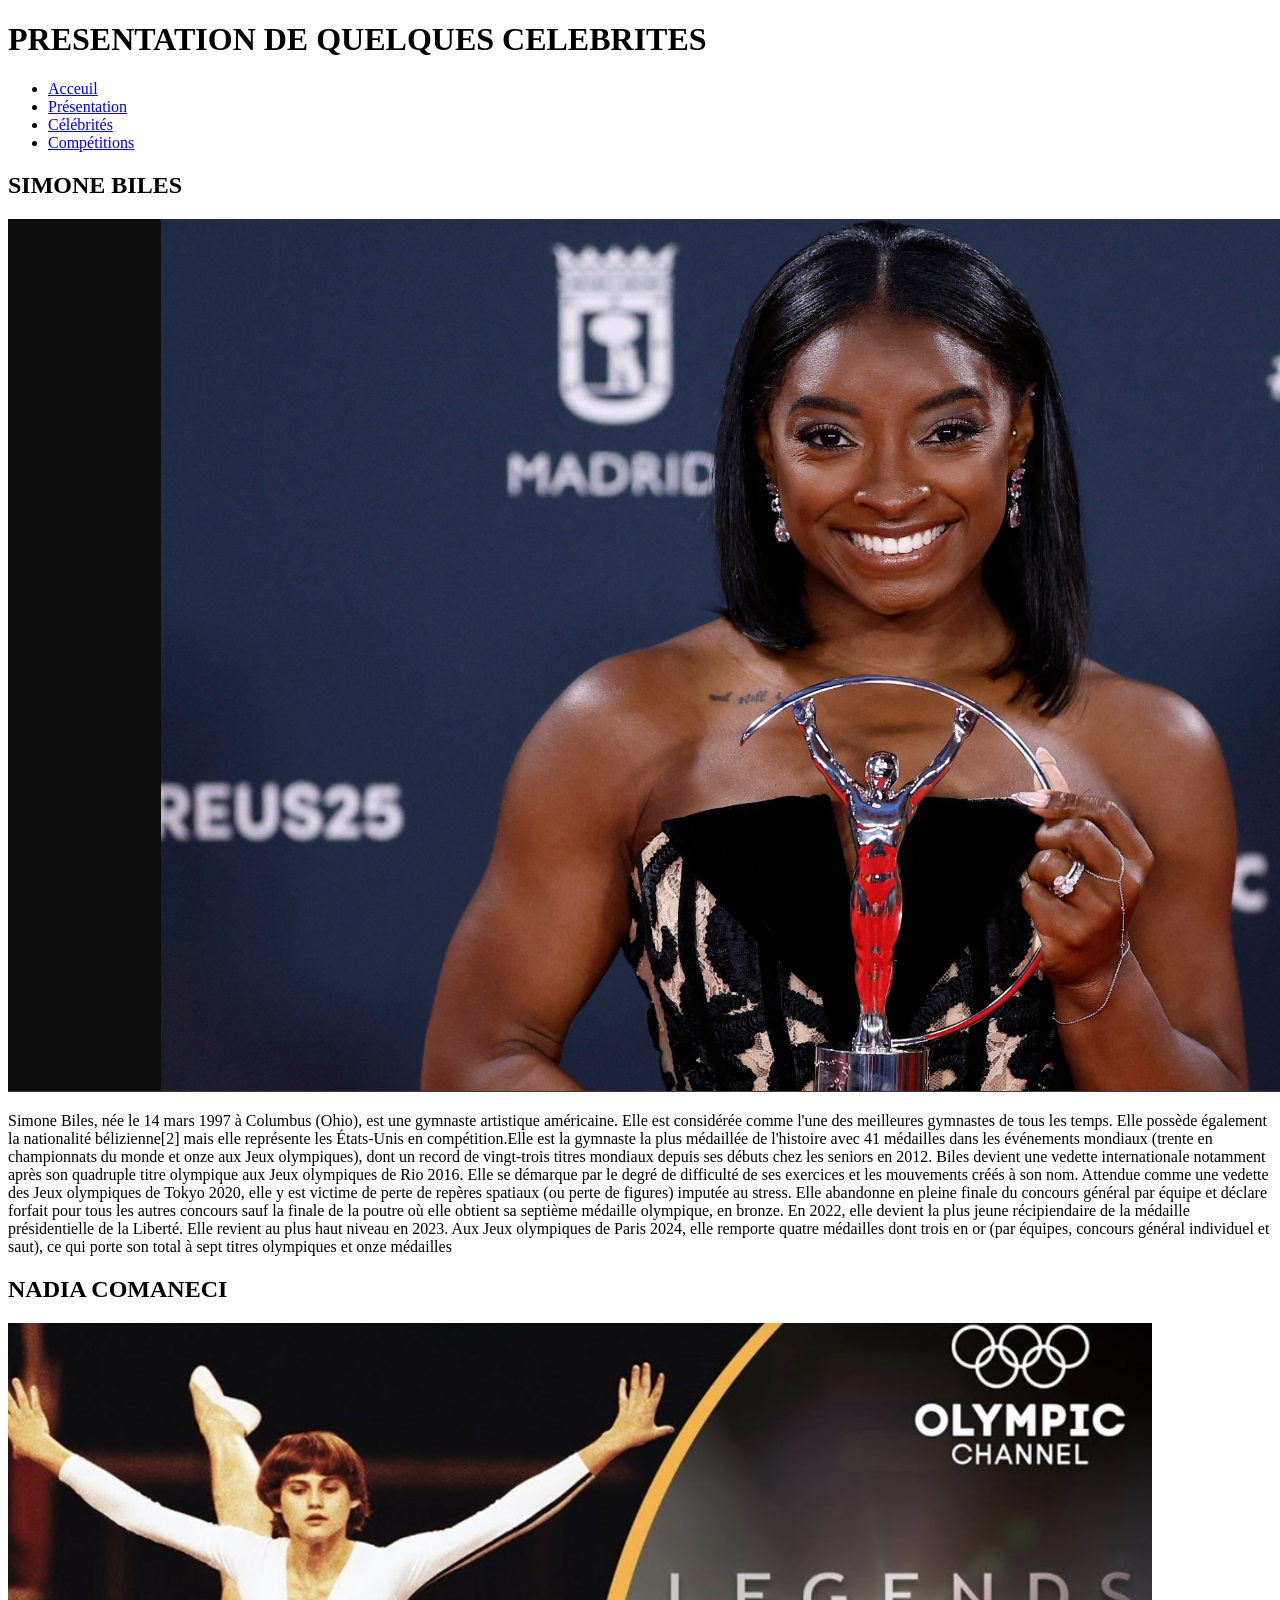
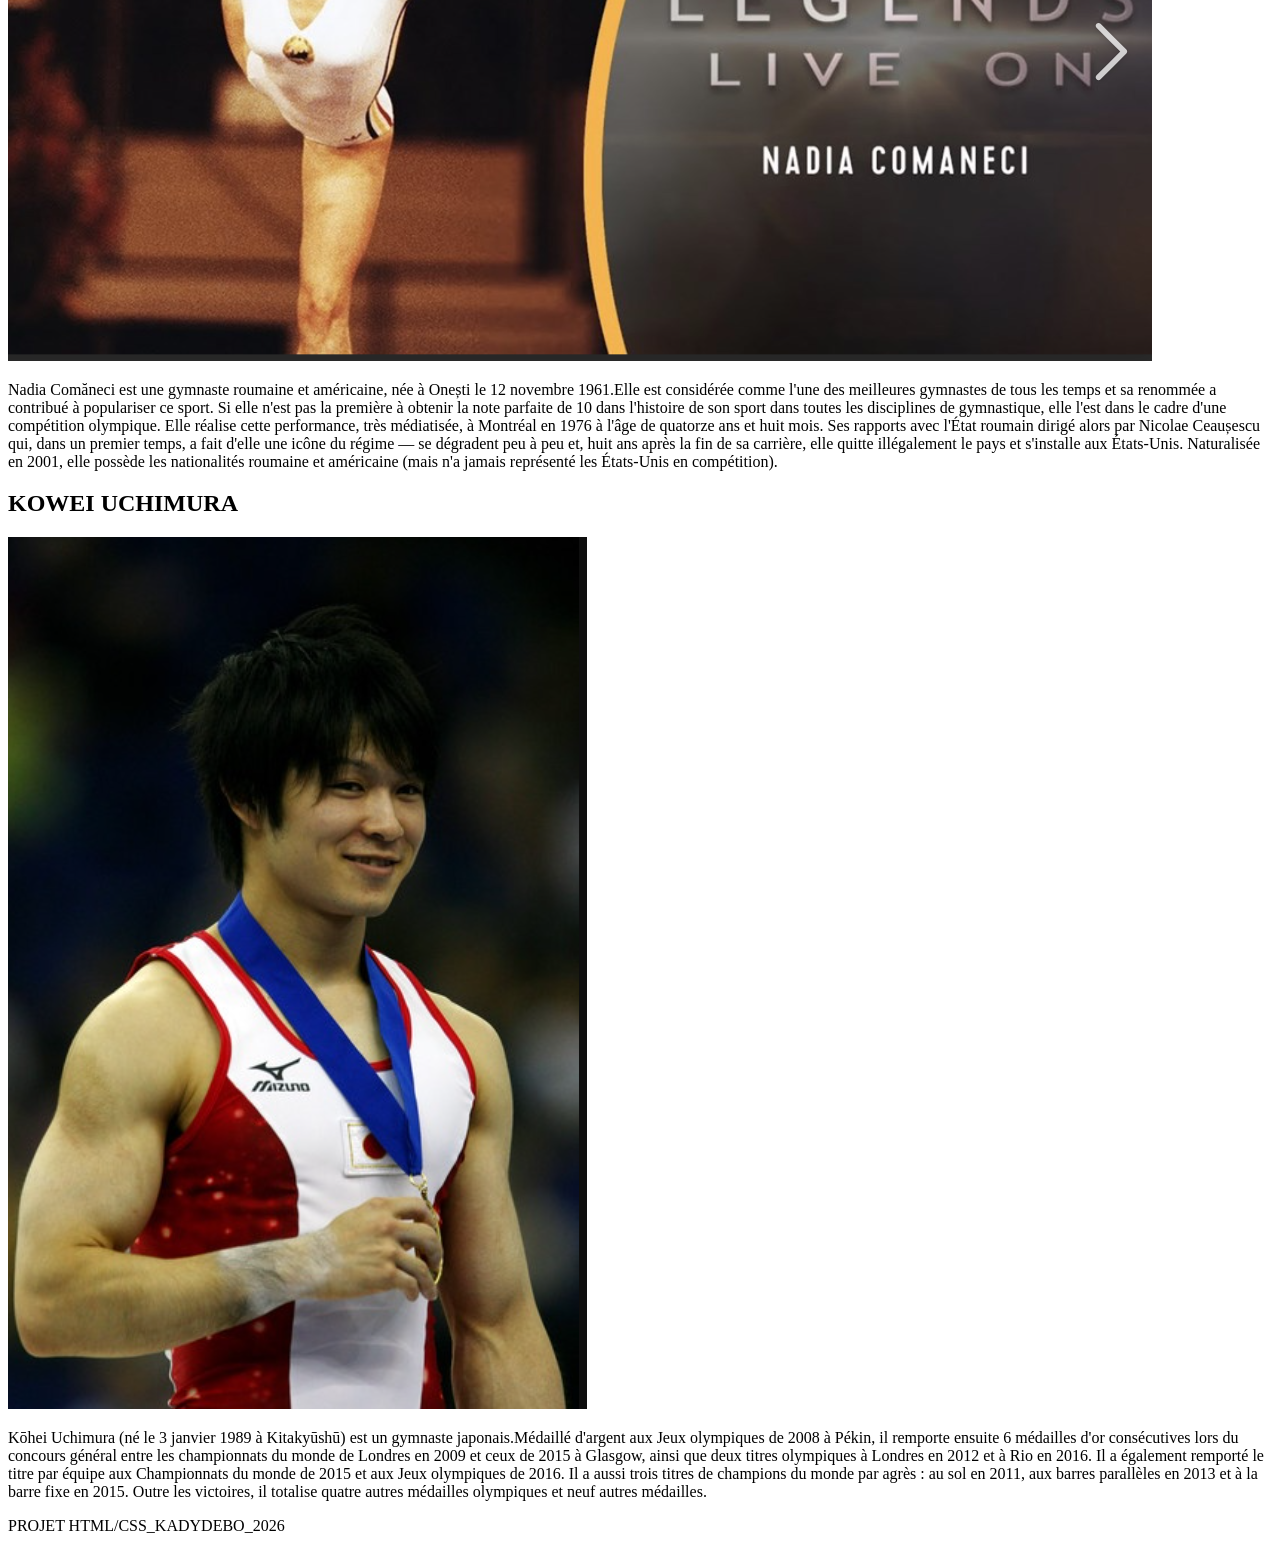
==== celebrités.html @ 9bd42097 "Add files via upload" ====
<!DOCTYPE html>
 <html lang="en">
 <head>
    <meta charset="UTF-8">
    <title>CELEBRITES</title>
    <link rel="stylesheet" href=".css">
 </head>
 <body>
      <header>
    <h1>PRESENTATION DE QUELQUES CELEBRITES</h1>
    
    <nav>
    <ul>
      <li><a href="index.html">Acceuil</a></li>
      <li><a href="presentation.html">Présentation</a></li>
      <li><a href="celebrités.html">Célébrités</a></li>
      <li><a href="compétition.html">Compétitions</a></li>
    </ul>
   </nav>
   <section>
   
     <h2>SIMONE BILES</h2>
     <div class="colonne">
     <img src="simone biles.png" alt="">
     <p>Simone Biles, née le 14 mars 1997 à Columbus (Ohio), est une gymnaste artistique américaine. Elle est considérée comme l'une des meilleures gymnastes de tous les temps. Elle possède également la nationalité bélizienne[2] mais elle représente les États-Unis en compétition.Elle est la gymnaste la plus médaillée de l'histoire avec 41 médailles dans les événements mondiaux (trente en championnats du monde et onze aux Jeux olympiques), dont un record de vingt-trois titres mondiaux depuis ses débuts chez les seniors en 2012. Biles devient une vedette internationale notamment après son quadruple titre olympique aux Jeux olympiques de Rio 2016. Elle se démarque par le degré de difficulté de ses exercices et les mouvements créés à son nom.
Attendue comme une vedette des Jeux olympiques de Tokyo 2020, elle y est victime de perte de repères spatiaux (ou perte de figures) imputée au stress. Elle abandonne en pleine finale du concours général par équipe et déclare forfait pour tous les autres concours sauf la finale de la poutre où elle obtient sa septième médaille olympique, en bronze.
En 2022, elle devient la plus jeune récipiendaire de la médaille présidentielle de la Liberté. Elle revient au plus haut niveau en 2023. Aux Jeux olympiques de Paris 2024, elle remporte quatre médailles dont trois en or (par équipes, concours général individuel et saut), ce qui porte son total à sept titres olympiques et onze médailles</p>
     </div>
     <h2>NADIA COMANECI</h2>
     <div class="colonne">
     <img src="nadia comaneci.png" alt="">
     <p>Nadia Comăneci est une gymnaste roumaine et américaine, née à Onești le 12 novembre 1961.Elle est considérée comme l'une des meilleures gymnastes de tous les temps et sa renommée a contribué à populariser ce sport. Si elle n'est pas la première à obtenir la note parfaite de 10 dans l'histoire de son sport dans toutes les disciplines de gymnastique, elle l'est dans le cadre d'une compétition olympique. Elle réalise cette performance, très médiatisée, à Montréal en 1976 à l'âge de quatorze ans et huit mois.
Ses rapports avec l'État roumain dirigé alors par Nicolae Ceaușescu qui, dans un premier temps, a fait d'elle une icône du régime — se dégradent peu à peu et, huit ans après la fin de sa carrière, elle quitte illégalement le pays et s'installe aux États-Unis. Naturalisée en 2001, elle possède les nationalités roumaine et américaine (mais n'a jamais représenté les États-Unis en compétition).</p>
     </div>
     <h2>KOWEI UCHIMURA</h2>
     <div class="colonne">
     <img src="kowei uchimura.png" alt="">
     <p>Kōhei Uchimura (né le 3 janvier 1989 à Kitakyūshū) est un gymnaste japonais.Médaillé d'argent aux Jeux olympiques de 2008 à Pékin, il remporte ensuite 6 médailles d'or consécutives lors du concours général entre les championnats du monde de Londres en 2009 et ceux de 2015 à Glasgow, ainsi que deux titres olympiques à Londres en 2012 et à Rio en 2016.
Il a également remporté le titre par équipe aux Championnats du monde de 2015 et aux Jeux olympiques de 2016. Il a aussi trois titres de champions du monde par agrès : au sol en 2011, aux barres parallèles en 2013 et à la barre fixe en 2015. Outre les victoires, il totalise quatre autres médailles olympiques et neuf autres médailles.</p>
     </div>
   </section>

  </header>
  <footer>
    <p>PROJET HTML/CSS_KADYDEBO_2026</p>
  </footer>
 </body>
 </html>
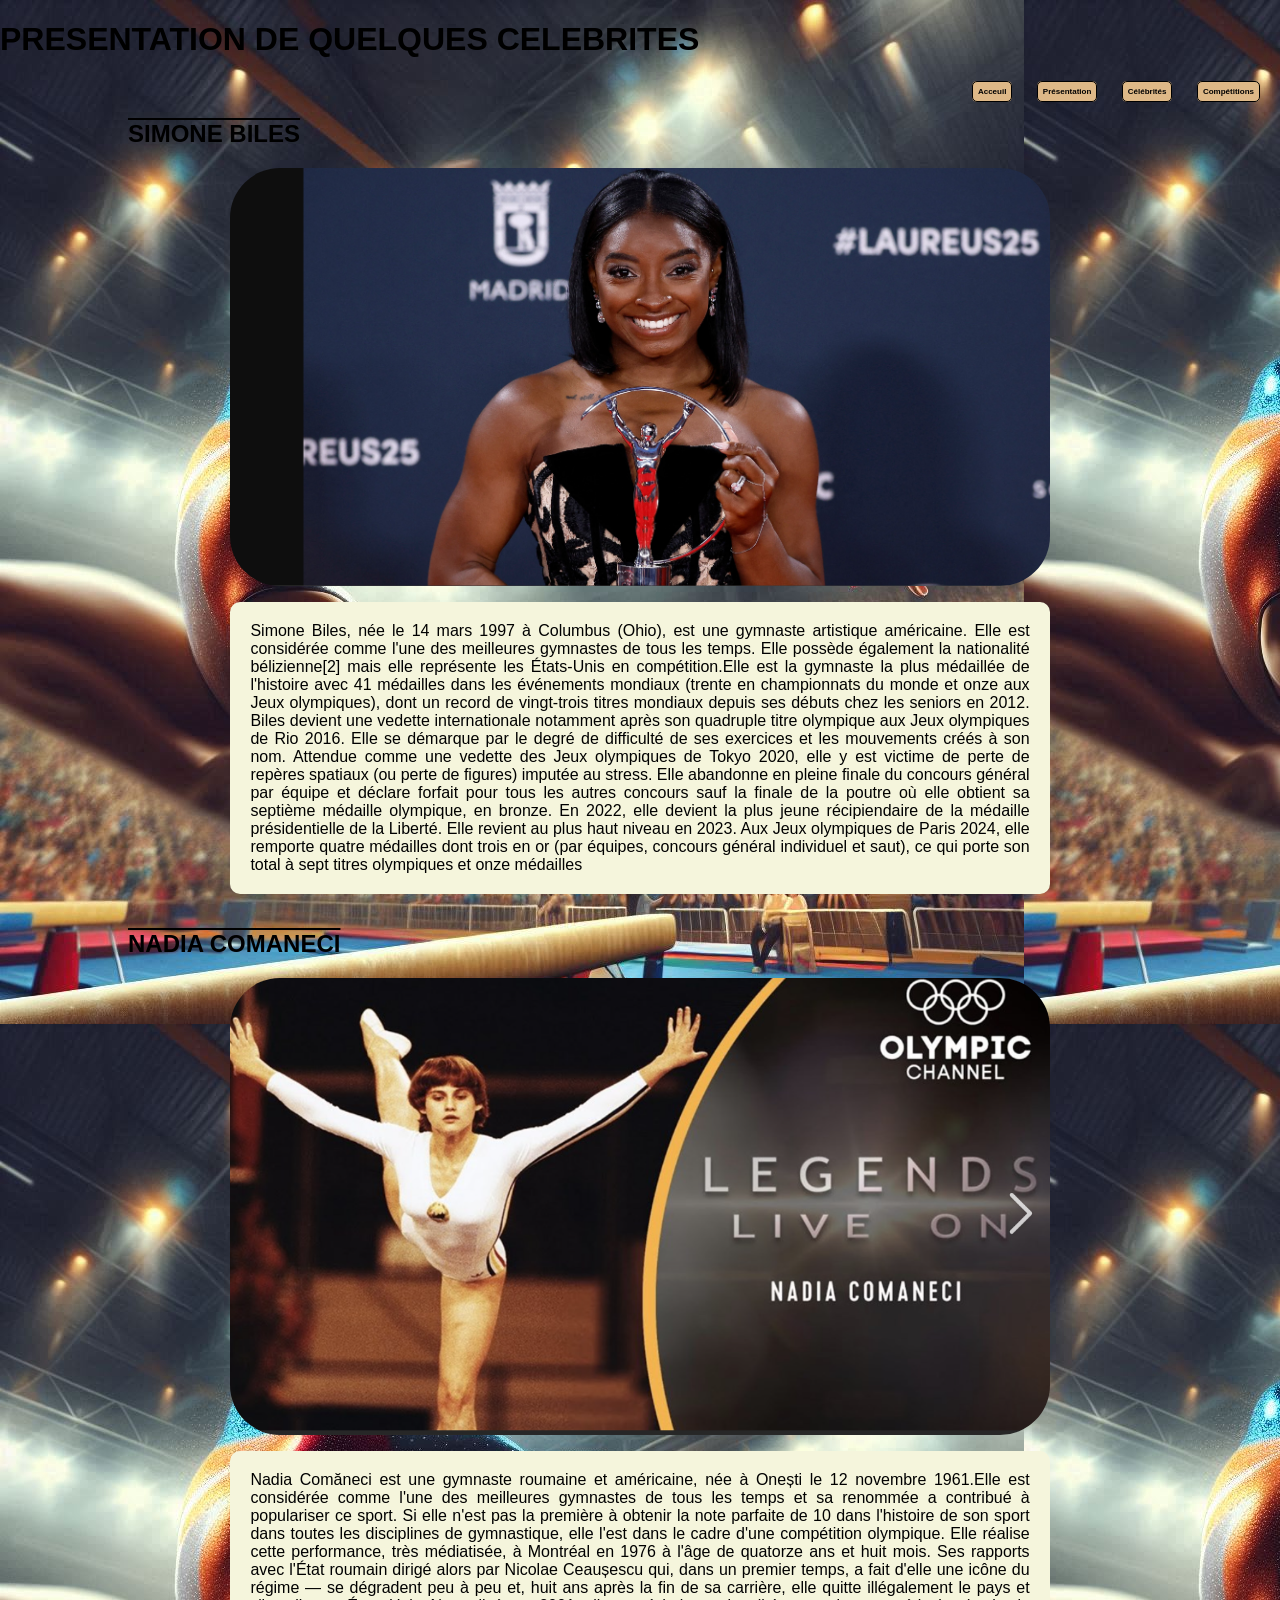
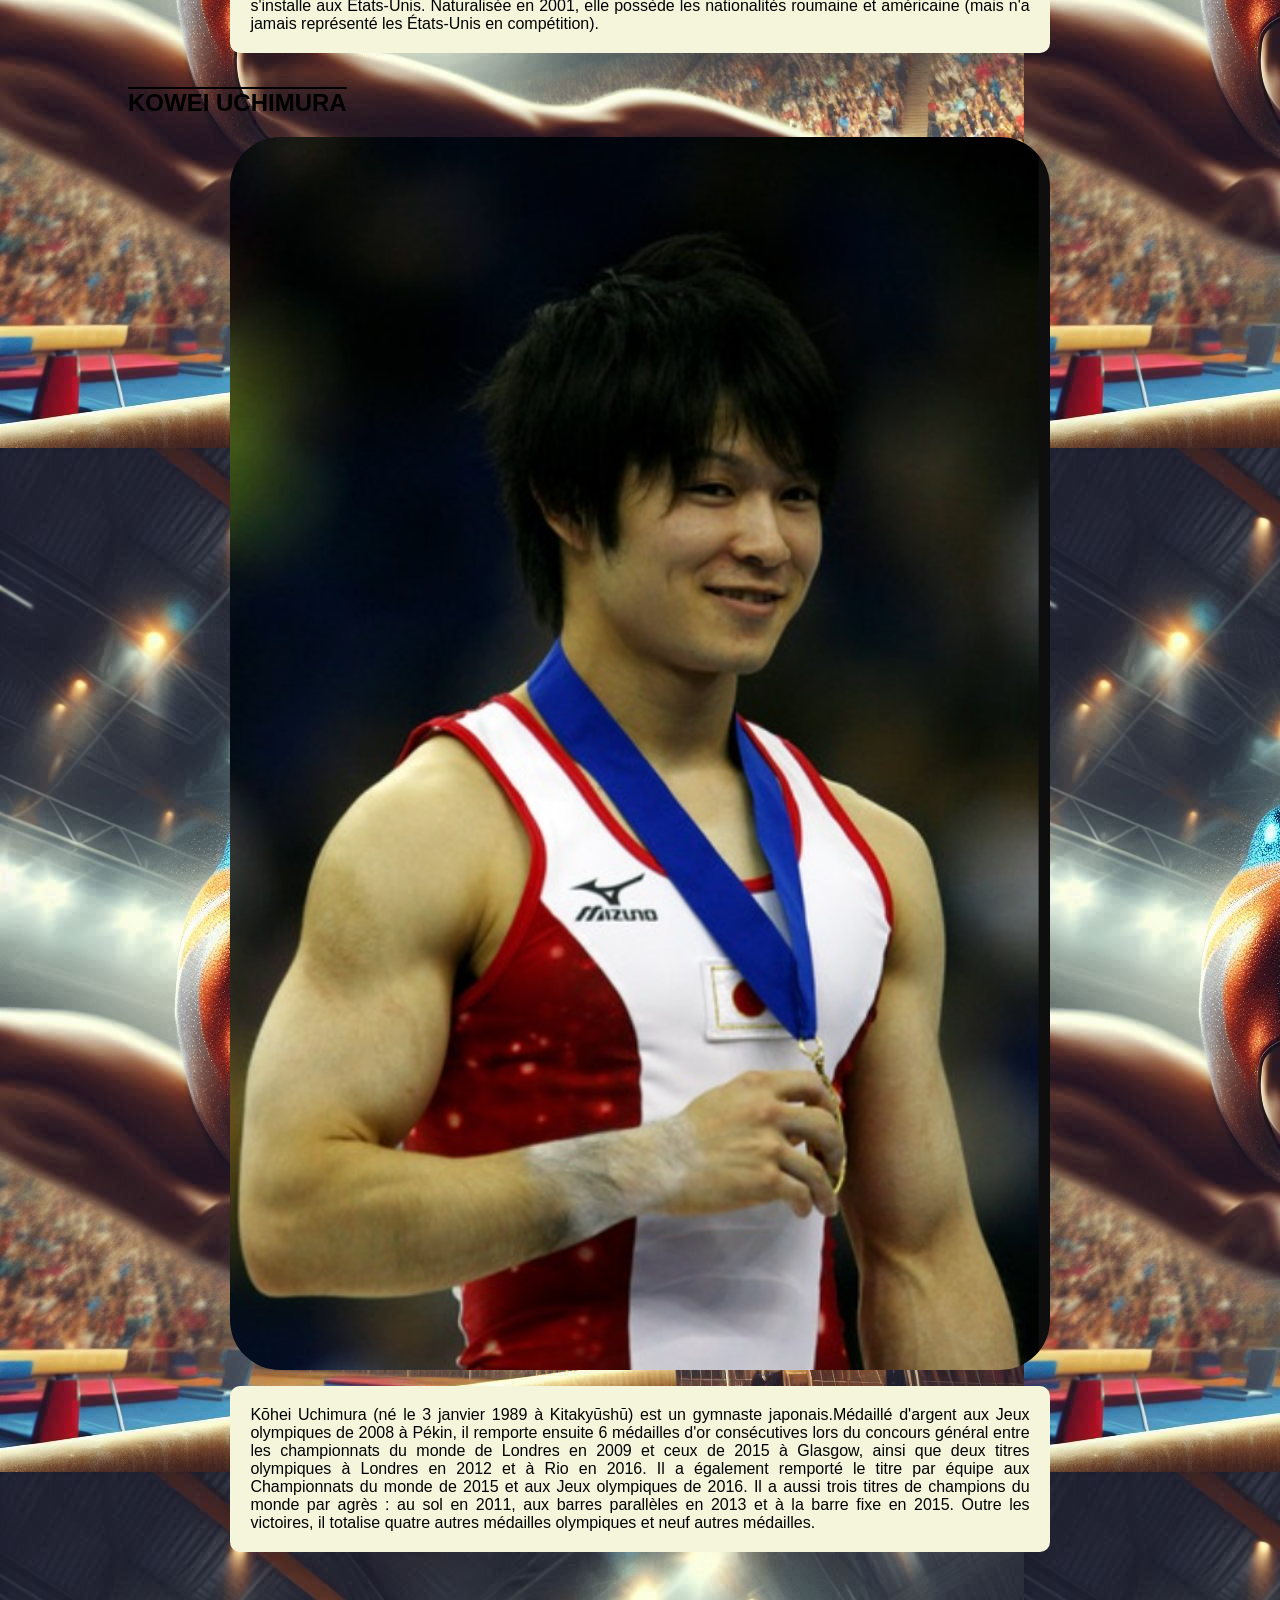
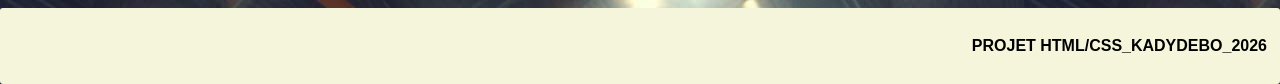
==== commit 9718e586: "Revise celebrités.html for HTML structure and styles Updated HTML structure and fixed stylesheet lin" ====
--- a/celebrités.html
+++ b/celebrités.html
@@ -3,7 +3,7 @@
  <head>
     <meta charset="UTF-8">
     <title>CELEBRITES</title>
-    <link rel="stylesheet" href=".css">
+    <link rel="stylesheet" href="style.css">
  </head>
  <body>
       <header>
@@ -45,4 +45,5 @@
     <p>PROJET HTML/CSS_KADYDEBO_2026</p>
   </footer>
  </body>
- </html>+
+ </html>
--- a/style.css
+++ b/style.css
@@ -0,0 +1,129 @@
+body{
+    font-family: Arial, Helvetica, sans-serif;
+    margin: 0px;
+    background-color:#f8ece4;
+    background-image: url(logo2.jpg);
+}
+header{
+    text-align: center;
+    color:black;
+}
+nav{
+   
+    display:contents;
+    margin-right: 40px;
+    border-radius: 5px;
+    padding: right;
+    text-align: right;
+    cursor: pointer
+    
+}
+nav a{
+    text-decoration: none;
+    color:black;
+    background: white;
+    border-radius: 10px;
+    margin-right: 5px;
+    border: 1px solid;
+    font-size: 8px;
+    padding: 8px;
+}
+nav a:hover{
+    background: #f2f2f2;
+}
+nav ul{
+    list-style: none;
+    margin: 0%;
+    padding: 0%;
+    float: right;
+}
+h1{
+    text-align: left;
+    text-decoration: none;
+    margin-left: auto;
+}
+h2{
+    text-align: left;
+    text-decoration:overline;
+}
+.section img{
+    display: block;
+    position: center;
+    width: 100%; 
+    height: 100%;
+}
+nav ul li{
+    display: inline-block;
+    margin-right: 15px;
+
+}
+nav ul li a{
+    color:black;
+    font-weight: bold;
+    text-decoration: none;
+    padding: 5px;
+    border-radius: 5px;
+    cursor: pointer;
+    background-color:burlywood;
+}
+section{
+    padding: 20px;
+    margin: auto;
+    width: 80%;
+    display: block;
+    margin: 0 auto; 
+}
+image{
+    position: relative ;
+    width: 50px;
+    margin: 20px;
+    
+}
+.block{
+    display:flex;
+    width: 300px;
+    align-items: center;
+    margin-top: 20px;
+    background-color: white;
+}
+.colonne {
+  display: flex;
+  flex-direction: column; 
+  align-items: center;   
+  width: 80%; 
+  margin: 20px auto;      
+          
+}
+
+.colonne img {
+  width: 100%;  
+  height: auto; 
+  border-radius: 50px;
+}
+
+.colonne p {
+  text-align: justify;
+  background-color: beige;
+  padding: 20px;
+  border-radius: 10px;
+}
+p{
+  padding: 10px;
+  border-radius: 10px;
+  background-color: beige;
+}
+video{
+    width: 50%;
+    height: auto;
+    border: 1px solid;
+}
+footer{
+    background-color: beige;
+    padding: 3px;  
+    border-radius: 3px;
+    text-align: right;
+    color: black;
+    font-weight: bold;
+}
+    
+ 
